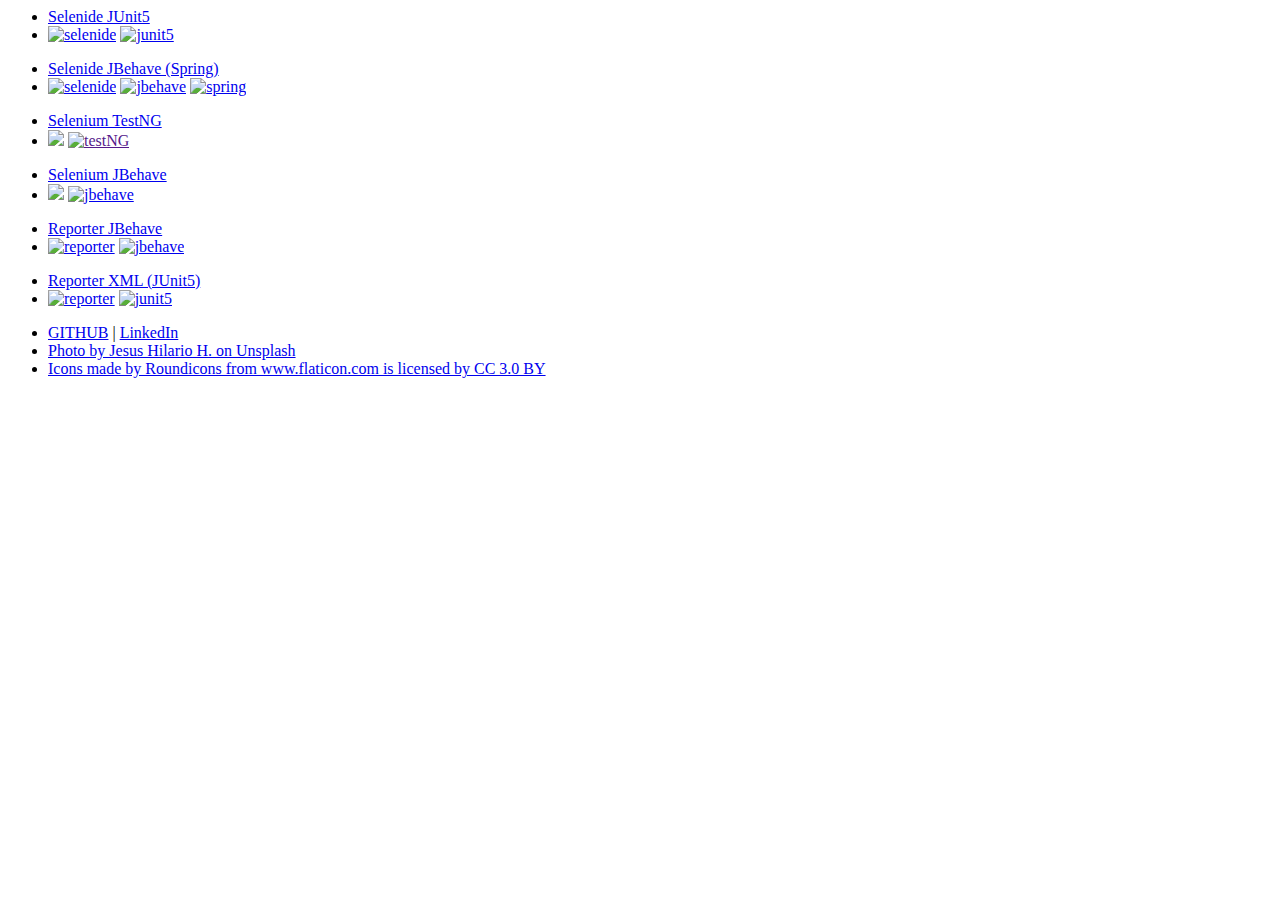
==== tmp/index.html @ ad1520d3 "clean prj" ====
<html lang="en">

<head>
    <meta charset="UTF-8">
    <meta name="viewport" content="width=device-width, initial-scale=1.0">
    <meta http-equiv="X-UA-Compatible" content="ie=edge">
    <title>GitHub - M.Wiśniewski, SternuMW</title>
    <link rel="stylesheet" href="css/style.css">
</head>

<body>

    <div class="flexbox-container">

        <div class="project">
            <ul>
                <li><a href="https://github.com/mawisniewski1980/selenide_junit5" target="_blank">Selenide JUnit5</a></li>
                <li>
                    <a href="https://selenide.org/" title="selenide"><img src="https://selenide.org/images/selenide-logo-big.png" alt="selenide" class="selenide"></a>
                    <a href="https://junit.org/junit5/" title="junit5"><img src="https://junit.org/junit5/assets/img/junit5-logo.png" alt="junit5" class="junit5"></a>
                </li>
            </ul>
        </div>

        <div class="project">
            <ul>
                <li><a href="https://github.com/mawisniewski1980/selenide_jbehave" target="_blank">Selenide JBehave (Spring)</a></li>
                <li>
                    <a href="https://selenide.org/" title="selenide"><img src="https://selenide.org/images/selenide-logo-big.png" alt="selenide" class="selenide"></a>
                    <a href="https://jbehave.org" title="jbehave"><img src="https://jbehave.org/images/jbehave-logo.png" alt="jbehave" class="jbehave"></a>
                    <a href="https://spring.io/" title="spring"><img src="https://spring.io/img/homepage/icon-spring-boot.svg" alt="spring" class="spring"></a>
                </li>
            </ul>
        </div>

        <div class="project">
            <ul>
                <li><a href="https://github.com/mawisniewski1980/selenium" target="_blank">Selenium TestNG</a></li>
                <li>
                    <a href="https://icon-library.net/icon/selenium-icon-1.html" title="selenium"><img src="https://icon-library.net//images/selenium-icon/selenium-icon-1.jpg" class="selenium" /></a>
                    <a href="" title="testNG"><img src="http://testingfreak.com/wp-content/uploads/2015/01/testng1.png" alt="testNG" class="testng"></a>
                </li>
            </ul>
        </div>

        <div class="project">
            <ul>
                <li><a href="https://github.com/mawisniewski1980/selenium_jbehave" target="_blank">Selenium JBehave</a></li>
                <li>
                    <a href="https://icon-library.net/icon/selenium-icon-1.html" title="selenium "><img src="https://icon-library.net//images/selenium-icon/selenium-icon-1.jpg" class="selenium" /></a>
                    <a href="https://jbehave.org" title="jbehave"><img src="https://jbehave.org/images/jbehave-logo.png" alt="jbehave" class="jbehave"></a>
                </li>
            </ul>
        </div>

        <div class="project">
            <ul>
                <li><a href="https://github.com/mawisniewski1980/raporter" target="_blank">Reporter JBehave</a></li>
                <li>
                    <a href="https://image.flaticon.com/icons/" title="reporter"><img src="https://image.flaticon.com/icons/svg/349/349362.svg" alt="reporter" class="reporter"></a>
                    <a href="https://jbehave.org" title="jbehave"><img src="https://jbehave.org/images/jbehave-logo.png" alt="jbehave" class="jbehave"></a>
                </li>
            </ul>
        </div>

        <div class="project">
            <ul>
                <li><a href="https://github.com/mawisniewski1980/raporter_xml" target="_blank">Reporter XML (JUnit5)</a></li>
                <li>
                    <a href="https://image.flaticon.com/icons/" title="reporter"><img src="https://image.flaticon.com/icons/svg/349/349362.svg" alt="reporter" class="reporter"></a>
                    <a href="https://junit.org/junit5/" title="junit5"><img src="https://junit.org/junit5/assets/img/junit5-logo.png" alt="junit5" class="junit5"></a>
                </li>
            </ul>
        </div>


        <div class="flexbox-footer">
            <ul>
                <li><a href="https://github.com/mawisniewski1980" target="_blank">GITHUB</a> | <a href="https://www.linkedin.com/in/marcin-wi%C5%9Bniewski-34135991/" target="_blank">LinkedIn </a></li>
                <li><a href="https://unsplash.com/@jesushilarioh" target="_blank"><span>Photo by Jesus Hilario H. on Unsplash</span></a> </li>
                <li><a href="https://www.flaticon.com/authors/roundicons" title="Roundicons" target="_blank"><span>Icons made by  Roundicons from www.flaticon.com is licensed by CC 3.0 BY </span></a></li>
            </ul>
        </div>


    </div>



</body>

</html>
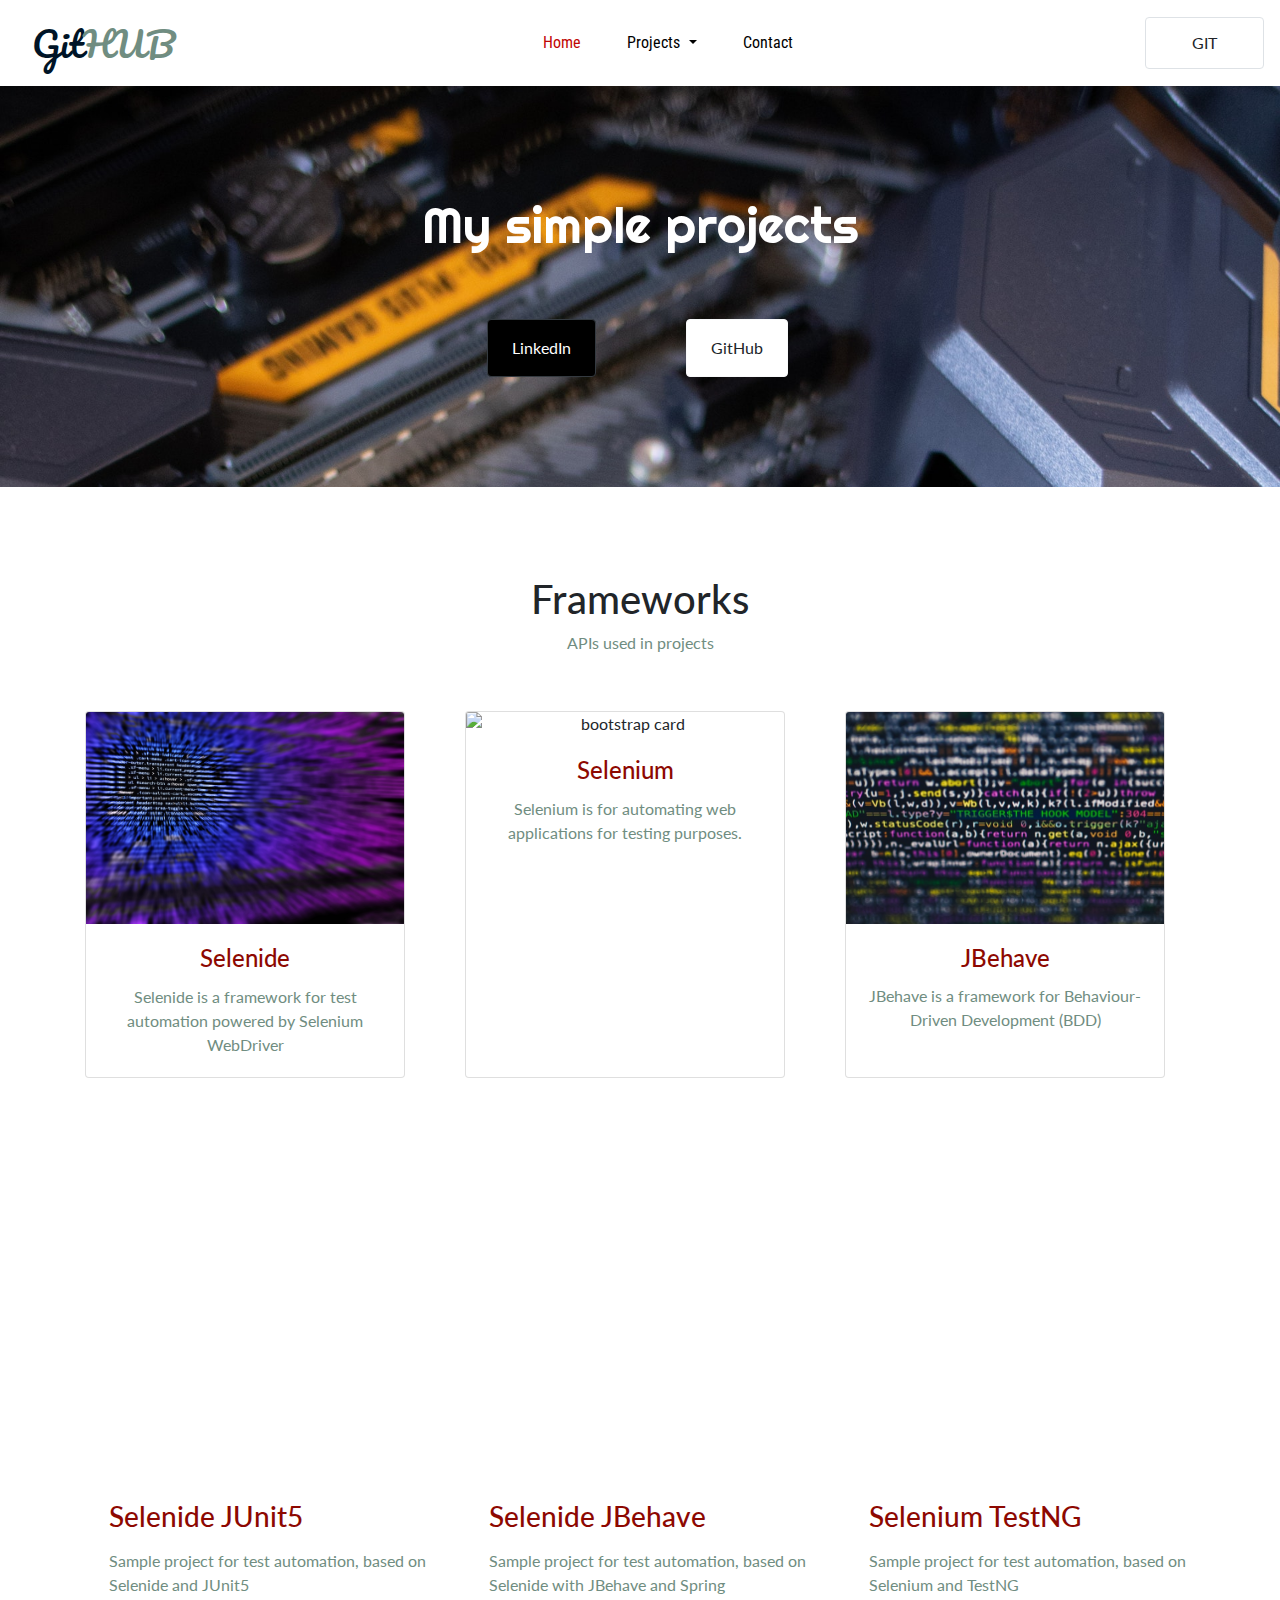
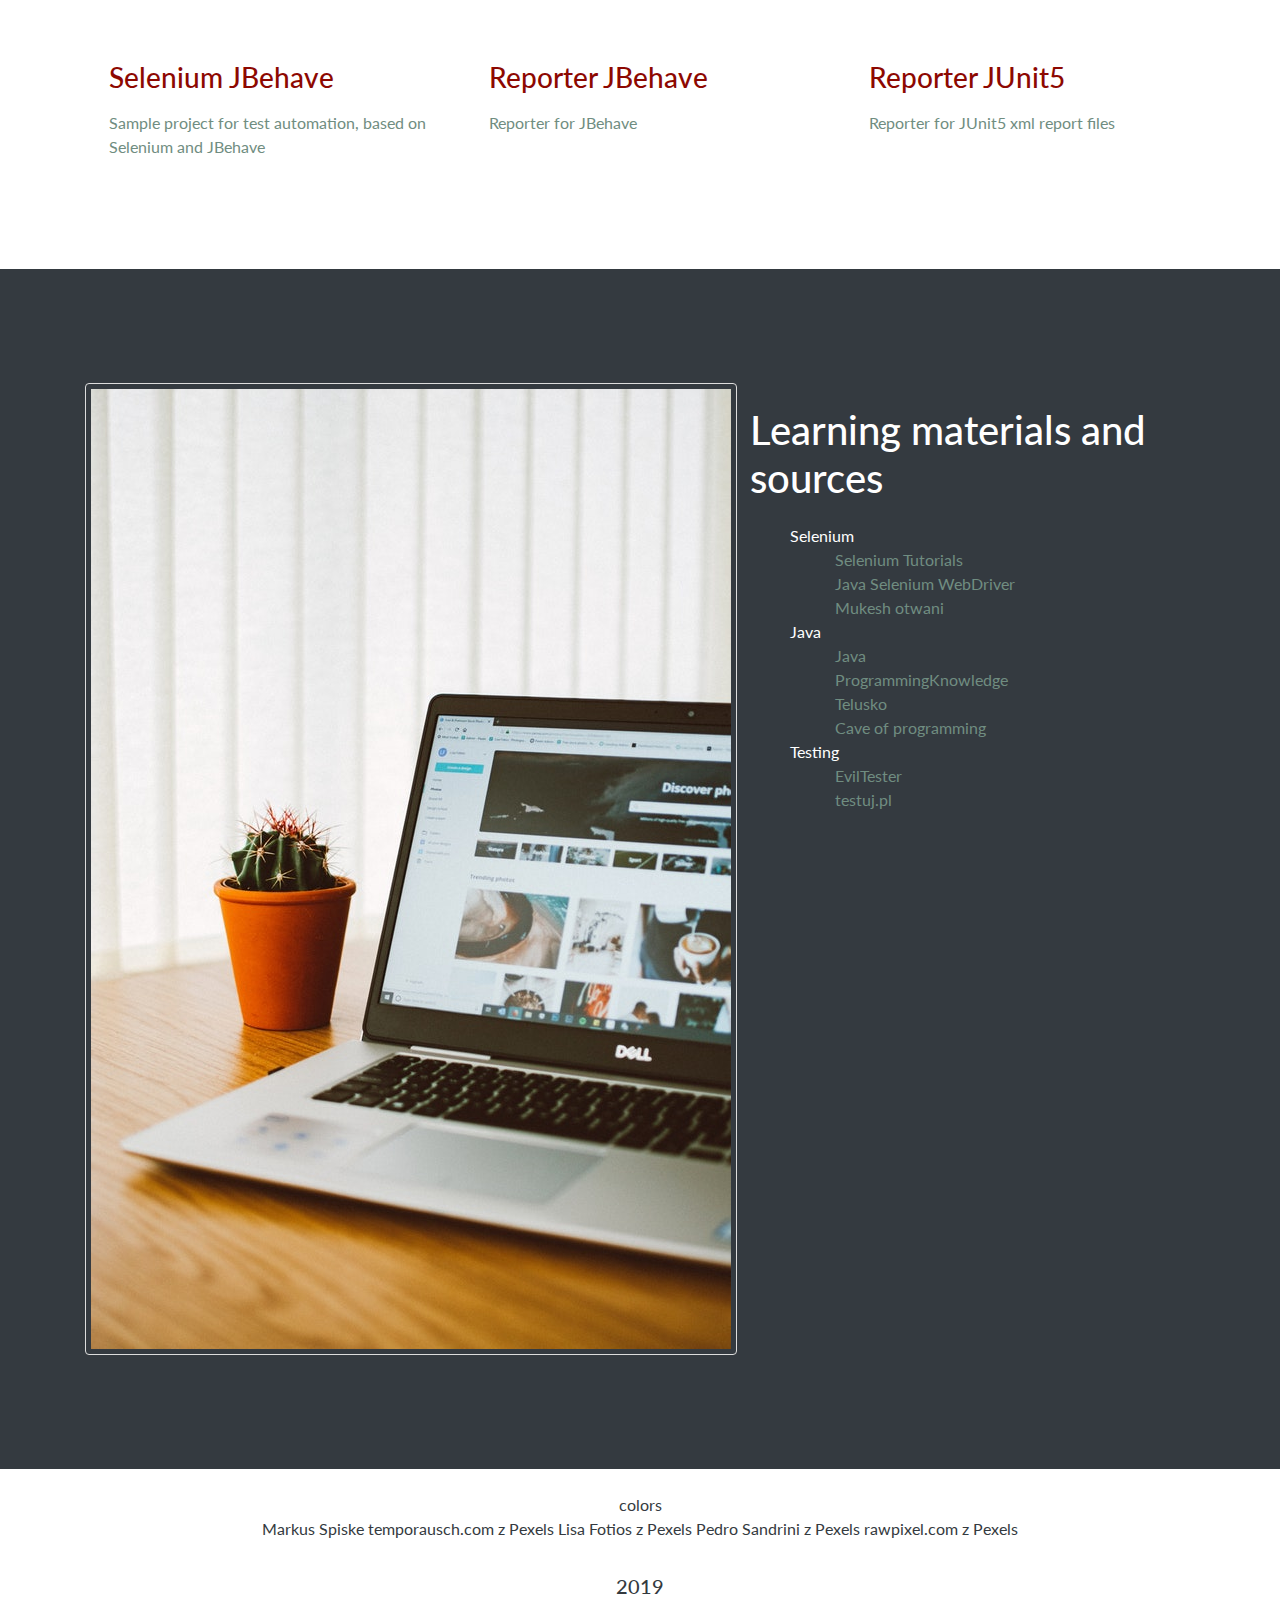
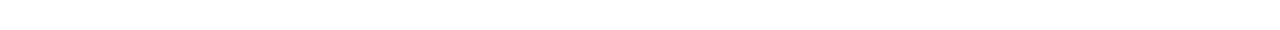
==== commit 968fa488: "change" ====
--- a/tmp/index.html
+++ b/tmp/index.html
@@ -1,92 +1,316 @@
+<!DOCTYPE html>
 <html lang="en">
 
 <head>
     <meta charset="UTF-8">
-    <meta name="viewport" content="width=device-width, initial-scale=1.0">
+    <meta name="viewport" content="width=device-width, initial-scale=1, shrink-to-fit=no">
     <meta http-equiv="X-UA-Compatible" content="ie=edge">
-    <title>GitHub - M.Wiśniewski, SternuMW</title>
-    <link rel="stylesheet" href="css/style.css">
+    <title>GitHub - M.W.</title>
+
+    <link rel="stylesheet" href="https://stackpath.bootstrapcdn.com/bootstrap/4.3.1/css/bootstrap.min.css"
+        integrity="sha384-ggOyR0iXCbMQv3Xipma34MD+dH/1fQ784/j6cY/iJTQUOhcWr7x9JvoRxT2MZw1T" crossorigin="anonymous">
+    <link rel="stylesheet" href="./css/style.css">
+    <!-- Place your kit's code here -->
+    <script src="https://kit.fontawesome.com/cebca8a1fe.js"></script>
 </head>
 
 <body>
 
-    <div class="flexbox-container">
-
-        <div class="project">
-            <ul>
-                <li><a href="https://github.com/mawisniewski1980/selenide_junit5" target="_blank">Selenide JUnit5</a></li>
-                <li>
-                    <a href="https://selenide.org/" title="selenide"><img src="https://selenide.org/images/selenide-logo-big.png" alt="selenide" class="selenide"></a>
-                    <a href="https://junit.org/junit5/" title="junit5"><img src="https://junit.org/junit5/assets/img/junit5-logo.png" alt="junit5" class="junit5"></a>
-                </li>
-            </ul>
-        </div>
-
-        <div class="project">
-            <ul>
-                <li><a href="https://github.com/mawisniewski1980/selenide_jbehave" target="_blank">Selenide JBehave (Spring)</a></li>
-                <li>
-                    <a href="https://selenide.org/" title="selenide"><img src="https://selenide.org/images/selenide-logo-big.png" alt="selenide" class="selenide"></a>
-                    <a href="https://jbehave.org" title="jbehave"><img src="https://jbehave.org/images/jbehave-logo.png" alt="jbehave" class="jbehave"></a>
-                    <a href="https://spring.io/" title="spring"><img src="https://spring.io/img/homepage/icon-spring-boot.svg" alt="spring" class="spring"></a>
-                </li>
-            </ul>
-        </div>
-
-        <div class="project">
-            <ul>
-                <li><a href="https://github.com/mawisniewski1980/selenium" target="_blank">Selenium TestNG</a></li>
-                <li>
-                    <a href="https://icon-library.net/icon/selenium-icon-1.html" title="selenium"><img src="https://icon-library.net//images/selenium-icon/selenium-icon-1.jpg" class="selenium" /></a>
-                    <a href="" title="testNG"><img src="http://testingfreak.com/wp-content/uploads/2015/01/testng1.png" alt="testNG" class="testng"></a>
-                </li>
-            </ul>
-        </div>
-
-        <div class="project">
-            <ul>
-                <li><a href="https://github.com/mawisniewski1980/selenium_jbehave" target="_blank">Selenium JBehave</a></li>
-                <li>
-                    <a href="https://icon-library.net/icon/selenium-icon-1.html" title="selenium "><img src="https://icon-library.net//images/selenium-icon/selenium-icon-1.jpg" class="selenium" /></a>
-                    <a href="https://jbehave.org" title="jbehave"><img src="https://jbehave.org/images/jbehave-logo.png" alt="jbehave" class="jbehave"></a>
-                </li>
-            </ul>
-        </div>
-
-        <div class="project">
-            <ul>
-                <li><a href="https://github.com/mawisniewski1980/raporter" target="_blank">Reporter JBehave</a></li>
-                <li>
-                    <a href="https://image.flaticon.com/icons/" title="reporter"><img src="https://image.flaticon.com/icons/svg/349/349362.svg" alt="reporter" class="reporter"></a>
-                    <a href="https://jbehave.org" title="jbehave"><img src="https://jbehave.org/images/jbehave-logo.png" alt="jbehave" class="jbehave"></a>
-                </li>
-            </ul>
-        </div>
-
-        <div class="project">
-            <ul>
-                <li><a href="https://github.com/mawisniewski1980/raporter_xml" target="_blank">Reporter XML (JUnit5)</a></li>
-                <li>
-                    <a href="https://image.flaticon.com/icons/" title="reporter"><img src="https://image.flaticon.com/icons/svg/349/349362.svg" alt="reporter" class="reporter"></a>
-                    <a href="https://junit.org/junit5/" title="junit5"><img src="https://junit.org/junit5/assets/img/junit5-logo.png" alt="junit5" class="junit5"></a>
-                </li>
-            </ul>
-        </div>
-
-
-        <div class="flexbox-footer">
-            <ul>
-                <li><a href="https://github.com/mawisniewski1980" target="_blank">GITHUB</a> | <a href="https://www.linkedin.com/in/marcin-wi%C5%9Bniewski-34135991/" target="_blank">LinkedIn </a></li>
-                <li><a href="https://unsplash.com/@jesushilarioh" target="_blank"><span>Photo by Jesus Hilario H. on Unsplash</span></a> </li>
-                <li><a href="https://www.flaticon.com/authors/roundicons" title="Roundicons" target="_blank"><span>Icons made by  Roundicons from www.flaticon.com is licensed by CC 3.0 BY </span></a></li>
-            </ul>
-        </div>
-
-
-    </div>
-
-
-
+    <header>
+        <nav class="navbar navbar-expand-lg navbar-light">
+            <a href="#" class="navbar-brand ml-3">Git<span class="changecolor">HUB</span></a>
+            <button class="navbar-toggler" type="button" data-toggle="collapse" data-target="#navbarMenu"
+                aria-controls="navbarMenu" aria-expanded="false" aria-label="Toggle Navigation">
+                <span class="navbar-toggler-icon"></span>
+            </button>
+
+            <div class="collapse navbar-collapse"></div>
+            <div class="collapse navbar-collapse" id="navbarMenu">
+                <ul class="navbar-nav mr-auto">
+                    <li class="nav-item active">
+                        <a href="#" class="nav-link">Home</a>
+                    </li>
+                    <li class="nav-item dropdown">
+                        <a class="nav-link dropdown-toggle" href="#" id="navbarDropdownMenuLink" role="button" data-toggle="dropdown" aria-haspopup="true" aria-expanded="false">
+                            Projects
+                          </a>
+                          <div class="dropdown-menu" aria-labelledby="navbarDropdownMenuLink">
+                            <a class="dropdown-item" href="https://github.com/mawisniewski1980/selenide_junit5" target="_blank">Selenide JUnit5</a>
+                            <a class="dropdown-item" href="https://github.com/mawisniewski1980/selenide_jbehave" target="_blank">Selenide JBehave</a>
+                            <hr />
+                            <a class="dropdown-item" href="https://github.com/mawisniewski1980/selenium" target="_blank">Selenium TestNG</a>
+                            <a class="dropdown-item" href="https://github.com/mawisniewski1980/selenium_jbehave" target="_blank">Selenium JBehave</a>
+                            <hr />
+                            <a class="dropdown-item" href="https://github.com/mawisniewski1980/raporter" target="_blank">Reporter JBehave</a>
+                            <a class="dropdown-item" href="https://github.com/mawisniewski1980/raporter_xml" target="_blank">Reporter XML</a>
+                          </div>
+                    </li>
+                    <li class="nav-item">
+                        <a href="https://www.linkedin.com/in/marcin-wi%C5%9Bniewski-34135991/" class="nav-link" target="_blank">Contact</a>
+                    </li>
+                </ul>
+
+                <form class="form-inline my-2 my-lg-0">
+                    <a href="https://github.com/mawisniewski1980" class="btn menu-right-btn border" role="button" target="_blank">GIT</a>
+                </form>
+
+            </div>
+        </nav>
+    </header>
+
+    <main>
+        <div class="container-fluid p-0">
+            <div class="site-content">
+                <div class="d-flex justify-content-center">
+                    <div class="d-flex flex-column">
+                        <h1 class="site-title">My simple projects</h1>
+                        <p class="site-desc"></p>
+
+                        <div class="d-flex flex-row">
+                                <a href="https://www.linkedin.com/in/marcin-wi%C5%9Bniewski-34135991/" class="btn site-btn1 px-4 py-3 mr-4 btn-dark" role="button" target="_blank"><i class="fab fa-linkedin"></i> LinkedIn</a>
+                                <a href="https://github.com/mawisniewski1980" class="btn site-btn2 px-4 py-3 mr-4 btn-light" role="button" target="_blank"><i class="fab fa-git-square"></i> GitHub</a>
+                        </div>
+                    </div>
+                </div>
+            </div>
+        </div>
+
+
+
+        <div class="section-1">
+            <div class="container text-center">
+                <h1 class="heading-1">Frameworks</h1>
+                <p class="para-1">APIs used in projects</p>
+
+                <div class="row justify-content-center text-center">
+                    <div class="col-md-4">
+                        <div class="card">
+                            <img src="./images/codes-coding-hacker-97077.jpg" alt="bootstrap card"
+                                class="card-img-top">
+                            <div class="card-body">
+                                <h4 class="card-title"><a href="https://selenide.org/" target="_blank"><i class="far fa-bookmark"></i> Selenide</a></h4>
+                                <p class="card-text">Selenide is a framework for test automation powered by Selenium WebDriver</p>
+                            </div>
+                        </div>
+                    </div>
+                    <div class="col-md-4">
+                        <div class="card">
+                            <img src="./images/code-coding-concept-330771.jpg" alt="bootstrap card"
+                                class="card-img-top">
+                            <div class="card-body">
+                                <h4 class="card-title"><a href="https://www.seleniumhq.org/" target="_blank"><i class="far fa-bookmark"></i> Selenium</a></h4>
+                                <p class="card-text">Selenium is for automating web applications for testing purposes.</p>
+                            </div>
+                        </div>
+                    </div>
+                    <div class="col-md-4">
+                        <div class="card">
+                            <img src="./images/codes-coding-css-1921326.jpg" alt="bootstrap card"
+                                class="card-img-top">
+                            <div class="card-body">
+                                <h4 class="card-title"><a href="https://jbehave.org/" target="_blank"><i class="far fa-bookmark"></i> JBehave</a></h4>
+                                <p class="card-text">JBehave is a framework for Behaviour-Driven Development (BDD)</p>
+                            </div>
+                        </div>
+                    </div>
+
+                </div>
+            </div>
+        </div>
+
+
+        <div class="section-2">
+            <div class="container-fluid">
+                <div class="d-flex justify-content-end">
+                    <div class="d-flex flex-column m-4">
+                        <h1 class="heading-1 p-3 mb-2 text-white border-warning">Projects</h1>
+                        <p class="para p-3 mb-2 bg-gradient-dark text-white">... and some other stuff ...</p>
+                    </div>
+                </div>
+            </div>
+        </div>
+
+        <div class="section-3">
+            <div class="container">
+                <div class="row">
+                    <div class="col-md-4">
+                        <div class="d-flex fex-row">
+                            <i class="fas fa-project-diagram fa-3x m-2"></i>
+                            <div class="d-flex flex-column">
+                                    <a href="https://github.com/mawisniewski1980/selenide_junit5" target="_blank"><h3 class="m-2">Selenide JUnit5</h3></a>
+                                <p class="m-2">Sample project for test automation, based on Selenide and JUnit5</p>
+                            </div>
+                        </div>
+                    </div>
+                    <div class="col-md-4">
+                        <div class="d-flex fex-row">
+                                <i class="fas fa-project-diagram fa-3x m-2"></i>
+                                <div class="d-flex flex-column">
+                                        <a href="https://github.com/mawisniewski1980/selenide_jbehave" target="_blank"><h3 class="m-2">Selenide JBehave</h3></a>
+                                <p class="m-2">Sample project for test automation, based on Selenide with JBehave and Spring</p>
+                            </div>
+                        </div>
+                    </div>
+                    <div class="col-md-4">
+                        <div class="d-flex fex-row">
+                                <i class="fas fa-project-diagram fa-3x m-2"></i>
+                                <div class="d-flex flex-column">
+                                        <a href="https://github.com/mawisniewski1980/selenium" target="_blank"><h3 class="m-2">Selenium TestNG</h3></a>
+                                <p class="m-2">Sample project for test automation, based on Selenium and TestNG</p>
+                            </div>
+                        </div>
+                    </div>
+                </div>
+
+                <div class="row mt-5">
+                    <div class="col-md-4">
+                        <div class="d-flex fex-row">
+                                <i class="fas fa-project-diagram fa-3x m-2"></i>
+                                <div class="d-flex flex-column">
+                                        <a href="https://github.com/mawisniewski1980/selenium_jbehave" target="_blank"><h3 class="m-2">Selenium JBehave</h3></a>
+                                <p class="m-2">Sample project for test automation, based on Selenium and JBehave</p>
+                            </div>
+                        </div>
+                    </div>
+                    <div class="col-md-4">
+                        <div class="d-flex fex-row">
+                                <i class="fas fa-project-diagram fa-3x m-2"></i>
+                                <div class="d-flex flex-column">
+                                        <a href="https://github.com/mawisniewski1980/raporter" target="_blank"><h3 class="m-2">Reporter JBehave</h3></a>
+                                <p class="m-2">Reporter for JBehave</p>
+                            </div>
+                        </div>
+                    </div>
+                    <div class="col-md-4">
+                        <div class="d-flex fex-row">
+                                <i class="fas fa-project-diagram fa-3x m-2"></i>
+                                <div class="d-flex flex-column">
+                                        <a href="https://github.com/mawisniewski1980/raporter_xml" target="_blank"><h3 class="m-2">Reporter JUnit5</h3></a>
+                                <p class="m-2">Reporter for JUnit5 xml report files</p>
+                            </div>
+                        </div>
+                    </div>
+                </div>
+
+            </div>
+        </div>
+
+        <div class="section-4 bg-dark">
+
+            <div class="container">
+                <div class="row">
+                    <div class="col-md-7">
+                        <img src="./images/computer-desk-electronics-2349210.jpg" alt="Testing">
+                    </div>
+                    <div class="col-md-5">
+                        <h1 class="text-white"><i class="fas fa-chalkboard-teacher"></i> Learning materials and sources</h1>
+                        <!-- <a href="#">Join</a> -->
+                        <ul>
+                            <li>Selenium
+                                <ul>
+                                    <li><i class="fab fa-rev fa-spin"></i><a href="https://www.youtube.com/playlist?list=PLp18Zf576nRIzEuA133zCuJEcXStX7kNQ">Selenium Tutorials</a></li>
+                                    <li><i class="fab fa-rev fa-spin"></i><a href="https://www.youtube.com/playlist?list=PLUY1lsOTtPeLPAkMpl8EFIDqWgv1QTXST">Java Selenium WebDriver</a></li>
+                                    <li><i class="fab fa-rev fa-spin"></i><a href="https://www.youtube.com/channel/UCcTII5pbZYkU4fgFtb4uesg">Mukesh otwani</a></li>
+                                </ul>
+                            </li>
+                            <li>Java
+                                <ul>
+                                    <li><i class="fab fa-rev fa-spin"></i><a href="https://www.youtube.com/playlist?list=PL_nu3rOfoPo6CyGju2JBz7C3FW-bcKDdn">Java</a></li>
+                                    <li><i class="fab fa-rev fa-spin"></i><a href="https://www.youtube.com/channel/UCs6nmQViDpUw0nuIx9c_WvA">ProgrammingKnowledge</a></li>
+                                    <li><i class="fab fa-rev fa-spin"></i><a href="https://www.youtube.com/channel/UC59K-uG2A5ogwIrHw4bmlEg">Telusko</a></li>
+                                    <li><i class="fab fa-rev fa-spin"></i><a href="https://www.youtube.com/channel/UCnAdXkr17iQS8YcYl0LhPdw">Cave of programming</a></li>
+                                </ul>
+                            </li>
+                            <li>Testing
+                                <ul>
+                                    <li><i class="fab fa-rev fa-spin"></i><a href="https://www.youtube.com/user/EviltesterVideos/playlists">EvilTester</a></li>
+                                    <li><i class="fab fa-rev fa-spin"></i><a href="https://www.youtube.com/channel/UC5nfCVMCEhYjCgnUoufoLhw">testuj.pl</a></li>
+                                </ul>
+                            </li>
+                        </ul>
+                    </div>
+                </div>
+            </div>
+        </div>
+    </main>
+
+    <footer>
+        <div class="section-5 text-center">
+            <div class="container-fluid">
+                <div class="d-flex justify-content-center">
+                    <div class="d-flex flex-column m-4">
+                        <div class="copyrights">
+                            <i class="fas fa-ellipsis-v"></i><a
+                                href="https://coolors.co/001427-708d81-f4d58d-bf0603-8d0801"> colors </a> <i
+                                class="fas fa-ellipsis-v"></i><br>
+                            <i class="fas fa-ellipsis-v"></i>
+                            <a
+                                href="https://www.pexels.com/pl-pl/zdjecie/budowanie-css-css3-html-2194062/?utm_content=attributionCopyText&utm_medium=referral&utm_source=pexels">Markus
+                                Spiske temporausch.com z Pexels</a>
+                            <i class="fas fa-ellipsis-v"></i> <a
+                                href="https://www.pexels.com/pl-pl/zdjecie/biurko-ekran-elektronika-komputer-2349210/">Lisa
+                                Fotios z Pexels</a>
+                            <i class="fas fa-ellipsis-v"></i><a
+                                href="https://www.pexels.com/pl-pl/zdjecie/chipsy-czipy-elektroniczny-frytki-2582937/">Pedro
+                                Sandrini z Pexels</a>
+                            <i class="fas fa-ellipsis-v"></i><a
+                                href="https://www.pexels.com/pl-pl/zdjecie/dzwonic-ekran-elektronika-filizanka-kawy-1268477/">rawpixel.com
+                                z Pexels</a>
+                            <i class="fas fa-ellipsis-v"></i>
+                        </div>
+                        <hr>
+                        <h5><i class="fas fa-copyright fa-3"></i> 2019 </h5>
+                    </div>
+                </div>
+            </div>
+        </div>
+    </footer>
+
+
+
+
+    <script src="https://code.jquery.com/jquery-3.3.1.slim.min.js"
+        integrity="sha384-q8i/X+965DzO0rT7abK41JStQIAqVgRVzpbzo5smXKp4YfRvH+8abtTE1Pi6jizo" crossorigin="anonymous">
+    </script>
+    <script src="https://cdnjs.cloudflare.com/ajax/libs/popper.js/1.14.7/umd/popper.min.js"
+        integrity="sha384-UO2eT0CpHqdSJQ6hJty5KVphtPhzWj9WO1clHTMGa3JDZwrnQq4sF86dIHNDz0W1" crossorigin="anonymous">
+    </script>
+    <script src="https://stackpath.bootstrapcdn.com/bootstrap/4.3.1/js/bootstrap.min.js"
+        integrity="sha384-JjSmVgyd0p3pXB1rRibZUAYoIIy6OrQ6VrjIEaFf/nJGzIxFDsf4x0xIM+B07jRM" crossorigin="anonymous">
+    </script>
+    <script src="https://unpkg.com/scrollreveal"></script>
+
+    <script>
+        ScrollReveal().reveal('.site-content .d-flex', {
+            duration: 1000,
+            delay: 100,
+            easing: 'ease-in'
+        });
+        ScrollReveal().reveal('.section-1 .card', {
+            duration: 1000,
+            delay: 200,
+            easing: 'ease-in'
+        });
+        ScrollReveal().reveal('.section-2 .d-flex', {
+            duration: 1000,
+            delay: 300,
+            easing: 'ease-in'
+        });
+        ScrollReveal().reveal('.section-3 .col-md-4', {
+            duration: 1000,
+            delay: 400,
+            easing: 'ease-in-out',
+            rotate: {
+                x: 20,
+                z: 20
+            }
+        });
+        ScrollReveal().reveal('.section-4 .col-md-7, .col-md-5', {
+            duration: 1000,
+            delay: 500,
+            easing: 'ease-in'
+        });
+    </script>
 </body>
 
-</html>+</html>
--- a/tmp/css/style.css
+++ b/tmp/css/style.css
@@ -0,0 +1,257 @@
+@import url('https://fonts.googleapis.com/css?family=Lato|Pacifico|Righteous|Roboto+Condensed|Ubuntu&display=swap');
+
+body {
+    padding: 0%;
+    margin: 0%;
+    font-family: 'Lato';
+}
+
+ul {
+    list-style: none;
+}
+
+.navbar-brand {
+    font-family: 'Pacifico';
+    font-size: 35px;
+    color: #001427 !important;
+}
+
+.changecolor {
+    color: #708D81;
+}
+
+.nav-link {
+    font-size: 16px;
+    margin: 15px;
+    color: #000 !important;
+    font-family: 'Roboto Condensed';
+}
+
+.nav-link:hover {
+    color: #BF0603 !important;
+}
+
+.active .nav-link {
+    color: #BF0603 !important;
+}
+
+.menu-right-btn {
+    padding: 13px 46px;
+    margin-right: 4%;
+    background-color: transparent;
+    transition: all 300ms ease-in; 
+}
+
+.menu-right-btn:hover {
+ color: #001427;
+ background-color: #708D81;
+}
+
+.site-content {
+    background-image: url('../images/capacitors-chips-circuit-board-2582937.jpg');
+    background-attachment: fixed;
+    background-size: cover;
+}
+
+.site-title, .site-desc {
+    color: #ffffff;
+    font-family: 'Righteous';
+}
+
+.site-title {
+    margin-top: 25%;
+    margin-bottom: 6%;
+    font-size: 50px;
+}
+
+.site-desc {
+    font-size: 14px;
+    padding-left: 10%;
+}
+
+.site-btn1 {
+    margin-left: 15%;
+    background-color: #000;
+    color: #ffffff;
+}
+
+.site-btn2 {
+    margin-left: 15%;
+    background-color: #ffffff;
+}
+
+.site-btn1, .site-btn2 {
+    margin-top: 5%;
+    margin-bottom: 25%;
+}
+
+.card {
+    width: 20rem;
+    min-height: 367px;
+}
+
+.section-1 {
+    margin-bottom: 8%;
+}
+
+.section-1 .heading-1{
+    margin-top: 8%;
+}
+
+.section-1 .heading-2{
+    margin-bottom: 5%;
+    font-size: 39px;
+}
+
+.section-1 .para-1 {
+    width: 60%;
+    margin-left: 20%;
+    margin-bottom: 5%;
+}
+
+.section-1 .card-text, .para-1 {
+    color: #708D81;
+}
+
+.section-1 a {
+    text-decoration: none;
+    color: #8D0801 !important;
+}
+
+.section-1 a:hover {
+    color: #BF0603 !important;
+}
+
+.active .nav-link {
+    color: #BF0603 !important;
+}
+
+.section-2 .container-fluid {
+    background-image: url(../images/code-coder-codes-2194062.jpg);
+    background-size: cover;
+    background-attachment: fixed;
+}
+
+.section-2 .heading-1 {
+    margin-top: 5%;
+    margin-bottom: 5%;
+    font-family: 'Righteous';
+    width: 80%;
+    color: whitesmoke;
+}
+
+.section-2 .para {
+    width: 80%;
+    font-family: 'Ubuntu';
+    color: whitesmoke;
+    margin-bottom: 15%;
+}
+
+.section-2 .btn {
+    margin-bottom: 15%;
+    width: 30%;
+    padding: 2% 5%;
+}
+
+.section-3 {
+    margin-top: 6%;
+}
+
+.section-3 i, .section-3 a {
+    color: #8D0801;
+    text-decoration: none;
+}
+
+.section-3 p {
+    color: #708D81;
+}
+
+.section-4 {
+    margin-top: 8%;
+}
+
+.section-4 .row .col-md-7, .col-md-5 {
+    margin-top: 10%;
+    margin-bottom: 10%;
+}
+
+.section-4 .row .col-md-7 img {
+  border: 1px solid #ddd;
+  border-radius: 4px;
+  padding: 5px;
+}
+
+.section-4 a {
+    color: #708D81;
+    text-decoration: none;
+    font-size: 16px;
+    padding-left: 5px;
+}
+
+.section-4 a:hover {
+    color: #BF0603;
+}
+
+.section-4 .para-1 {
+    color: #ffffff;
+    font-family: 'Roboto Condensed';
+    margin-top: 7%;
+    font-size: 23px;
+}
+
+.section-4 h1 {
+    margin-top: 5%;
+}
+
+.section-4 ul {
+    color: #ffffff;
+    margin-top: 5%;
+}
+
+.section-4 ul ul {
+    margin-top: 0px;
+}
+
+.section-5 h5, .section-5 a {
+    color: #343a40;
+    text-decoration: none;
+}
+
+@media screen and (max-width: 768px) {
+    .section-1 .card {
+        width: 14rem;
+    }
+    .section-4 .col-md-7 img{
+        width: 300px;
+    }
+}
+
+@media screen and (max-width: 320px) {
+    .site-content .site-title {
+        font-size: 30px;
+        padding-left: 15%;
+    }
+    .site-content .site-btn1 {
+      margin-left: 15%;
+    }
+    .site-content .site-btn2 {
+        display: none;
+    }
+    .section-1 .heading-1,  .section-1 .heading-2 {
+        font-size: 25px;
+    }
+    .section-1 .col-md-4 {
+        padding: 5%;
+        margin-left: 8%;
+    }
+    .section-1 .card {
+        width: 15rem;
+    }
+    .section-4 .col-md-5 {
+        padding: 0% 15%;
+
+    }
+    .section-4 .col-md-7 img{
+        width: 100px;
+    }
+}